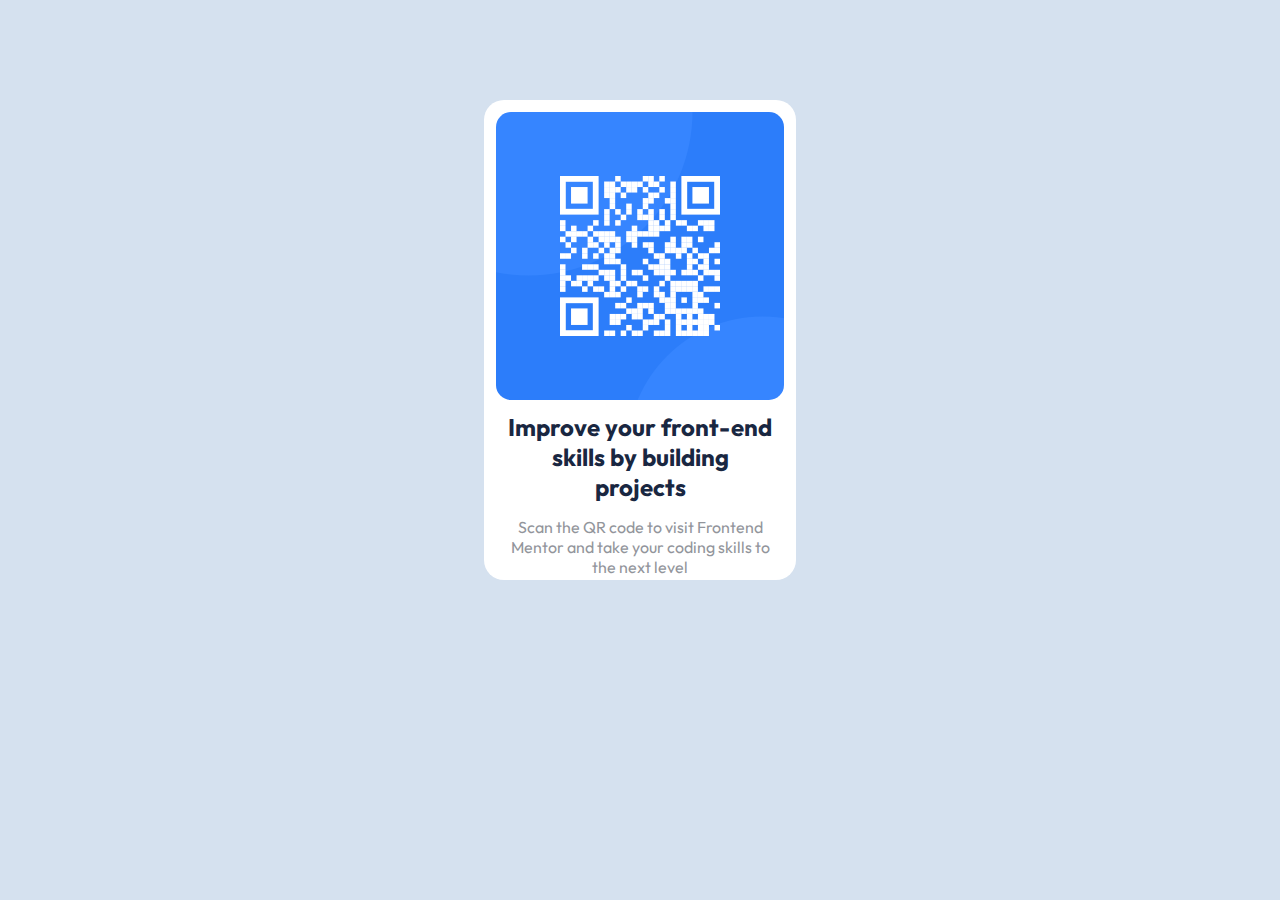
==== index.html @ 48a91c4c "first commit" ====
<!DOCTYPE html>
<html lang="en">

<head>
    <meta charset="UTF-8" />
    <meta http-equiv="X-UA-Compatible" content="IE=edge" />
    <meta name="viewport" content="width=device-width, initial-scale=1.0" />
    <title>QR Code</title>

    <link rel="stylesheet" href="style.css" />
</head>

<body>
    <div id="container">
        <div class="imageContainer">
            <img src="images/image-qr-code.png" alt="" class="QR" />
        </div>

        <div class="text">
            <h1>Improve your front-end skills by building projects</h1>
            <p>
                Scan the QR code to visit Frontend Mentor and take your coding skills to the next level
            </p>
        </div>
    </div>
</body>

</html>
---- style.css ----
@import url('https://fonts.googleapis.com/css2?family=Outfit:wght@400;700&display=swap');
* {
    padding: 0;
    margin: 0;
    font-family: 'Outfit', sans-serif;
}

body {
    background: #D5E1EF;
}

#container {
    width: 312px;
    height: 480px;
    background: #fff;
    margin: 100px auto;
    border-radius: 20px;
    position: absolute;
    left: 0;
    right: 0;
}

.QR {
    max-width: 288px;
    max-height: 288px;
    border-radius: 15px;
    /* display: flex;
    justify-content: center; */
}

.imageContainer {
    /* text-align: center;
    display: flex;
    justify-content: center; */
    position: relative;
    top: 12px;
    left: 12px;
}

.text {
    text-align: center;
    margin: 20px;
    padding: ;
}

h1 {
    color: #192741;
    font-size: 1.5em;
}

p {
    margin-top: 15px;
    color: #92959B;
    font-size: 16px;
}
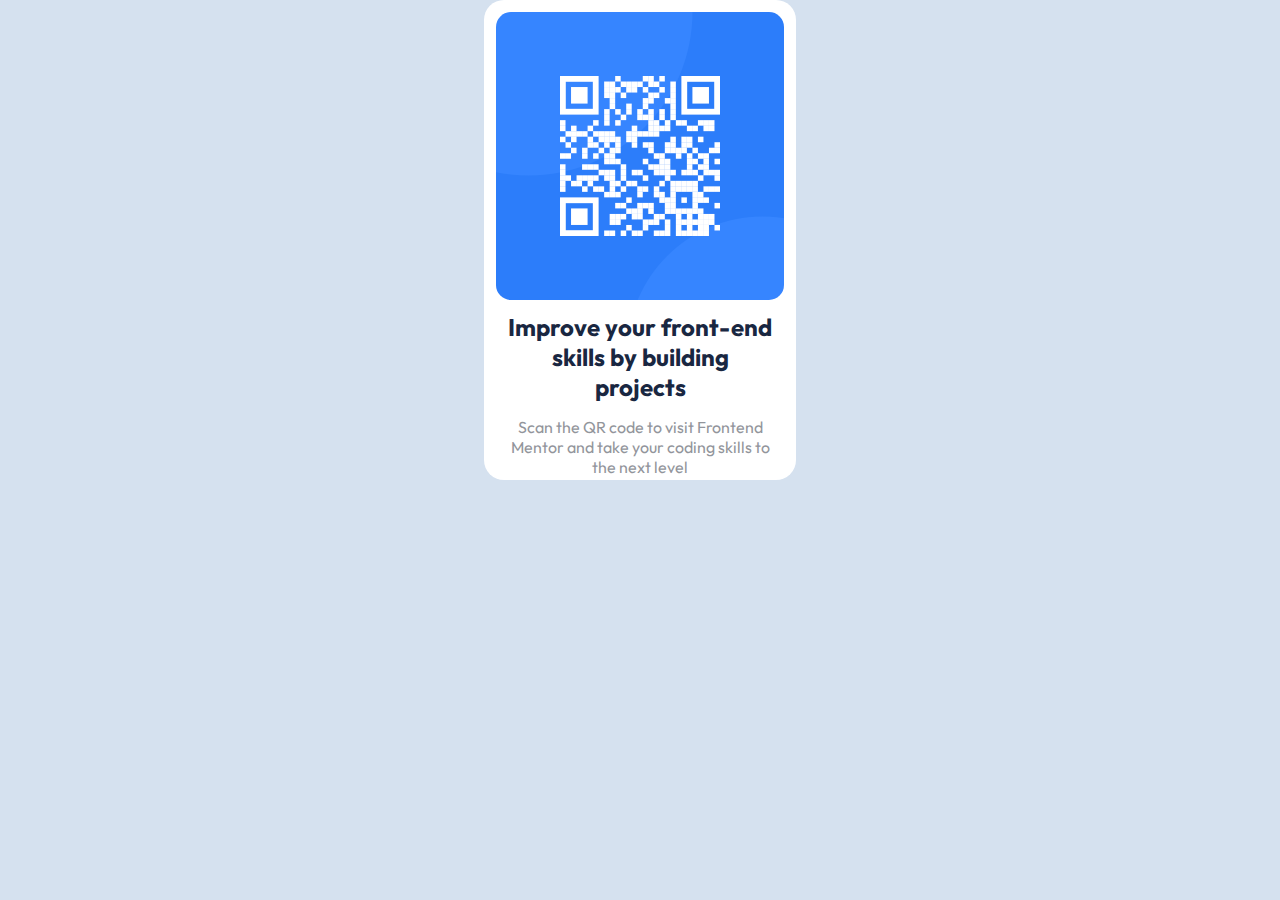
==== commit e0931d76: "Update index.html" ====
--- a/index.html
+++ b/index.html
@@ -11,7 +11,7 @@
 </head>
 
 <body>
-    <div id="container">
+    <main id="container">
         <div class="imageContainer">
             <img src="images/image-qr-code.png" alt="" class="QR" />
         </div>
@@ -22,7 +22,7 @@
                 Scan the QR code to visit Frontend Mentor and take your coding skills to the next level
             </p>
         </div>
-    </div>
+    </main>
 </body>
 
-</html>+</html>
--- a/style.css
+++ b/style.css
@@ -13,7 +13,7 @@
     width: 312px;
     height: 480px;
     background: #fff;
-    margin: 100px auto;
+    margin: auto;
     border-radius: 20px;
     position: absolute;
     left: 0;
@@ -52,4 +52,4 @@
     margin-top: 15px;
     color: #92959B;
     font-size: 16px;
-}+}
